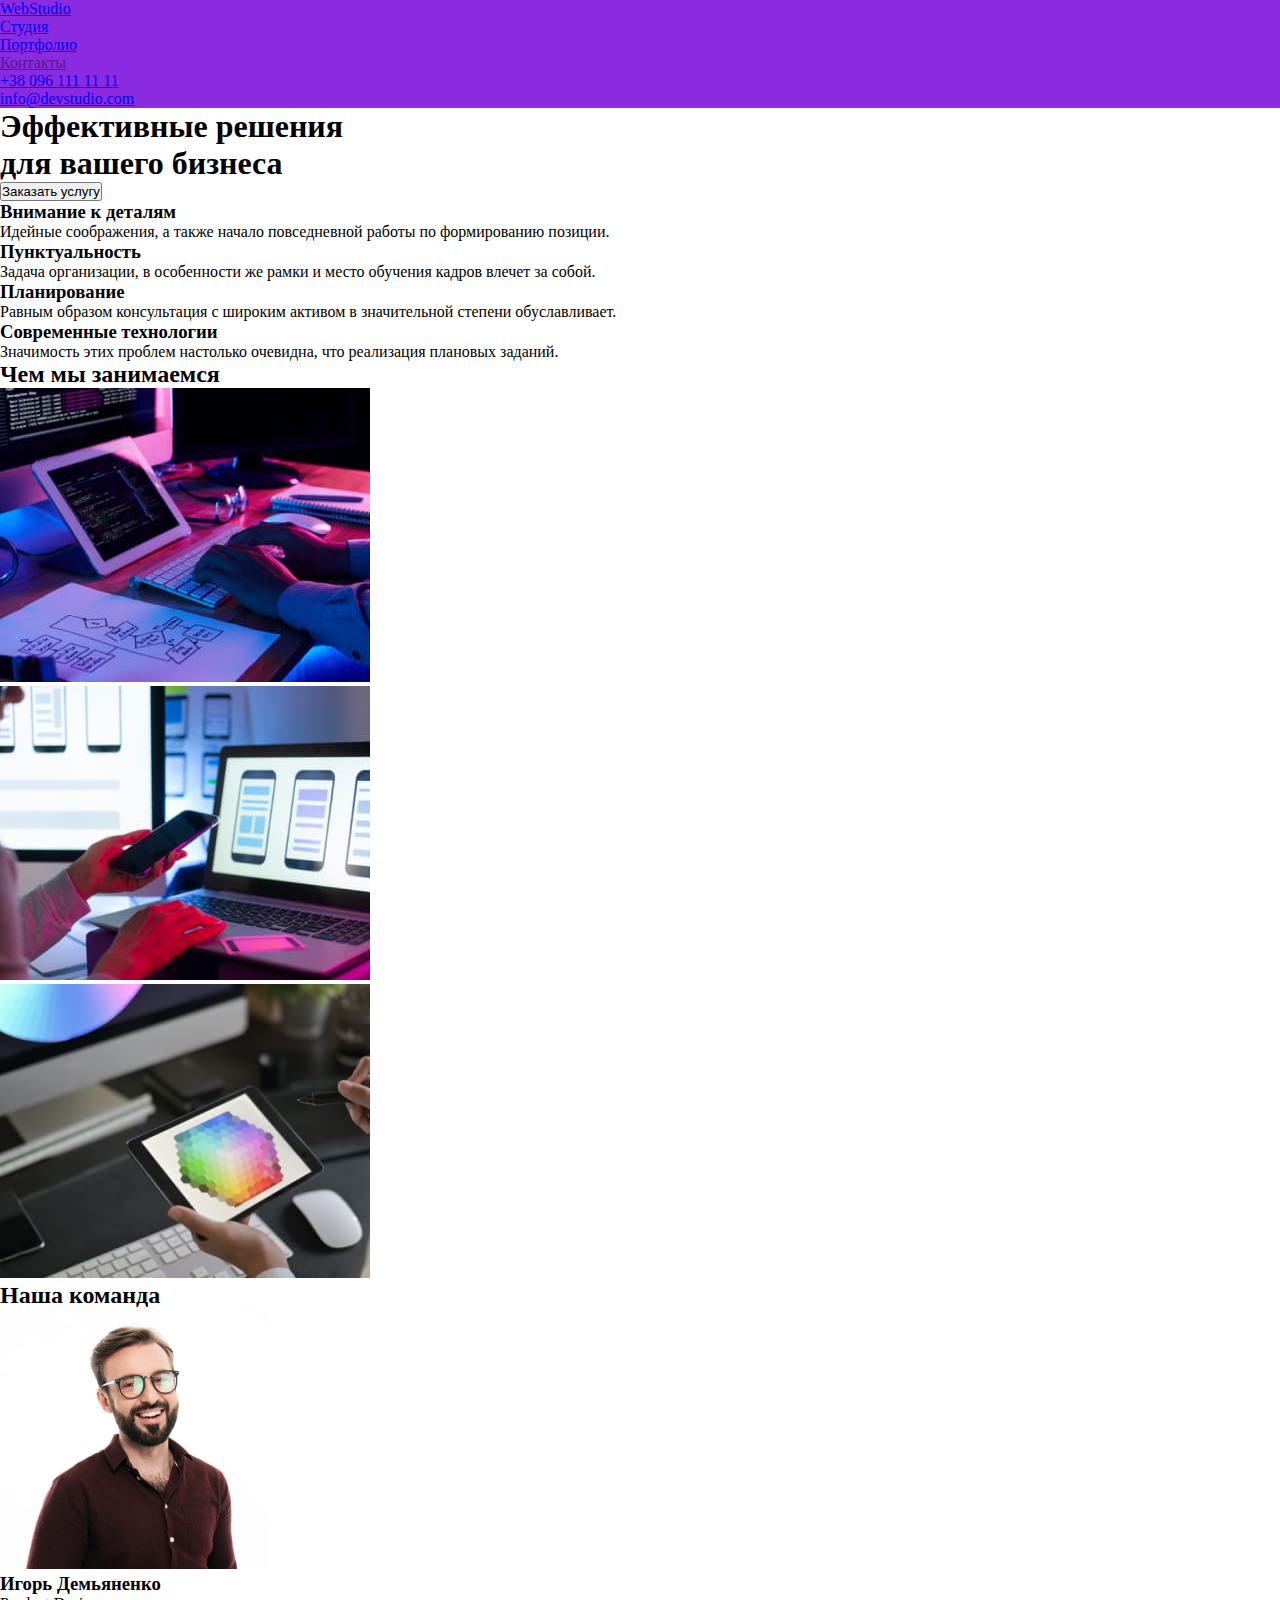
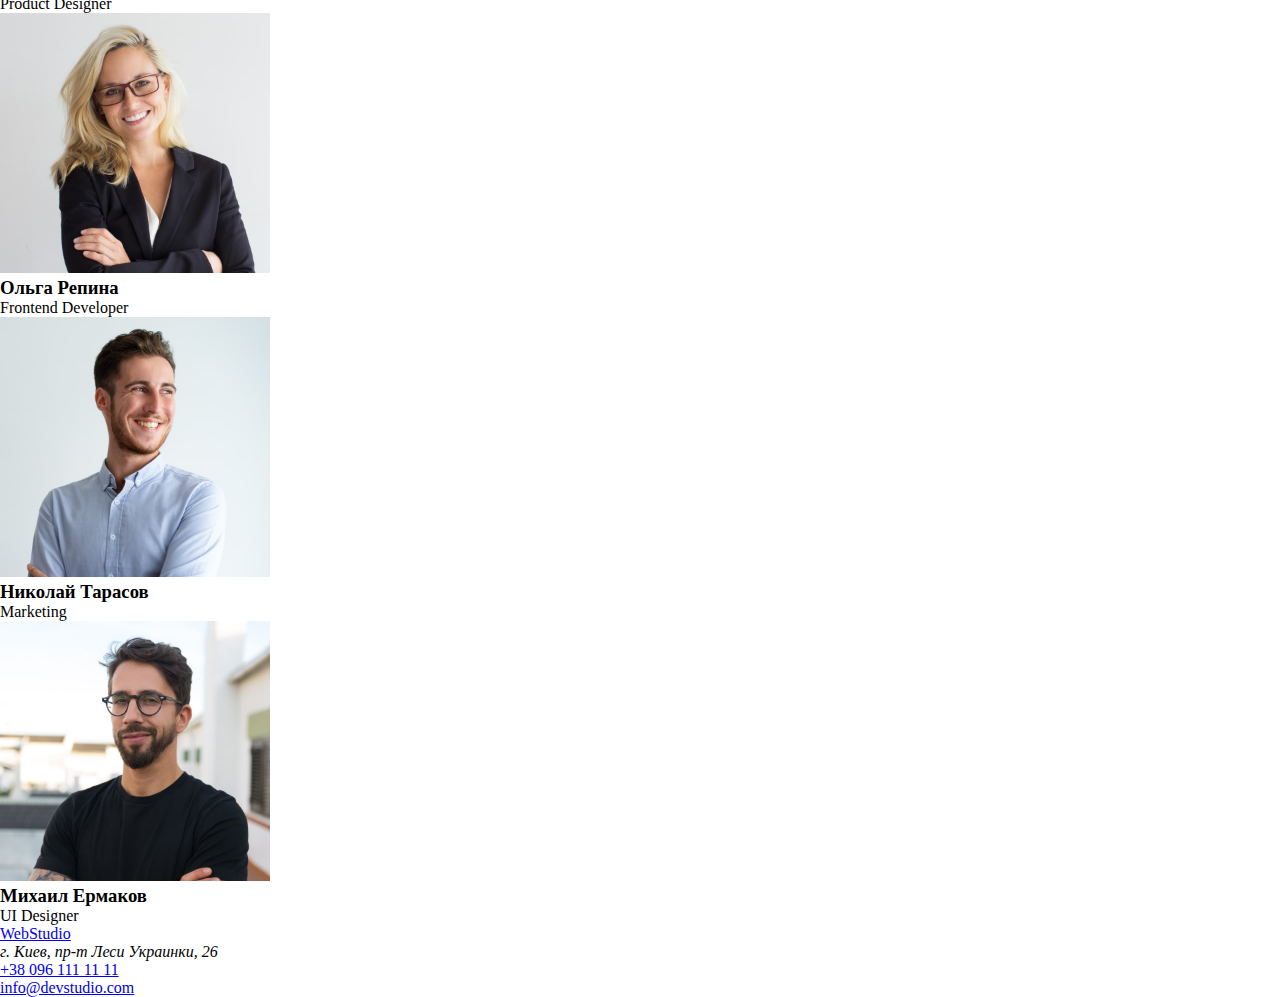
==== index.html @ 31f08da9 "added file" ====
<!DOCTYPE html>
<html lang="ru">
  <head>
    <meta charset="UTF-8" />
    <meta http-equiv="X-UA-Compatible" content="IE=edge" />
    <meta name="viewport" content="width=device-width, initial-scale=1.0" />
    <title>Document</title>
    <link rel="preconnect" href="https://fonts.googleapis.com" />
    <link rel="preconnect" href="https://fonts.gstatic.com" crossorigin />
    <link
      href="https://fonts.googleapis.com/css2?family=Montserrat:wght@400;700&display=swap"
      rel="stylesheet"
    />
    <link rel="stylesheet" href="./css/styles.css" />
  </head>

  <body class="oll-page">
    <!-- header section -->
    <header class="header">
      <a lang="en" href="index.html"
        >Web<span class="logo_black">Studio</span></a
      >
      <nav class="cite-nav">
        <ul>
          <li><a href="./index.html">Студия</a></li>
          <li><a href="./portfolio.html">Портфолио</a></li>
          <li><a href="">Контакты</a></li>
        </ul>
      </nav>
      <ul>
        <li>
          <a href="tel:+380961111111">+38 096 111 11 11</a>
        </li>
        <li>
          <a href="mailto:info@devstudio.com">info@devstudio.com</a>
        </li>
      </ul>
    </header>
    <!-- main content section -->
    <main>
      <!-- heat section -->
      <section>
        <h1>Эффективные решения<br />для вашего бизнеса</h1>
        <button type="button">Заказать услугу</button>
      </section>
      <!--features section  -->
      <section>
        <ul>
          <li>
            <h3>Внимание к деталям</h3>
            <p>
              Идейные соображения, а также начало повседневной работы по
              формированию позиции.
            </p>
          </li>
          <li>
            <h3>Пунктуальность</h3>
            <p>
              Задача организации, в особенности же рамки и место обучения кадров
              влечет за собой.
            </p>
          </li>
          <li>
            <h3>Планирование</h3>
            <p>
              Равным образом консультация с широким активом в значительной
              степени обуславливает.
            </p>
          </li>
          <li>
            <h3>Современные технологии</h3>
            <p>
              Значимость этих проблем настолько очевидна, что реализация
              плановых заданий.
            </p>
          </li>
        </ul>
      </section>
      <!-- what_we_do section -->
      <section>
        <h2>Чем мы занимаемся</h2>
        <ul>
          <li>
            <img
              src="./images/box-1.jpg"
              alt="процесс разработки"
              width="370"
              height="294"
            />
          </li>
          <li>
            <img
              src="./images/box-2.jpg"
              alt="оформление мобильного преложения"
              width="370"
              height="294"
            />
          </li>
          <li>
            <img
              src="./images/box-3.jpg"
              alt="палитра цветов на планшете"
              width="370"
              height="294"
            />
          </li>
        </ul>
      </section>
      <!-- Our team section -->
      <section class="our_team">
        <h2>Наша команда</h2>
        <ul>
          <li>
            <img
              src="./images/img.jpg"
              alt="Игорь Демьяненко"
              width="270"
              height="260"
            />
            <h3>Игорь Демьяненко</h3>
            <p lang="en">Product Designer</p>
          </li>
          <li>
            <img
              src="./images/img-1.jpg"
              alt="Ольга Репина"
              width="270"
              height="260"
            />
            <h3>Ольга Репина</h3>
            <p lang="en">Frontend Developer</p>
          </li>
          <li>
            <img
              src="./images/img-2.jpg"
              alt="Николай Тарасов"
              width="270"
              height="260"
            />
            <h3>Николай Тарасов</h3>
            <p lang="en">Marketing</p>
          </li>
          <li>
            <img
              src="./images/img-3.jpg"
              alt="Михаил Ермаков"
              width="270"
              height="260"
            />
            <h3>Михаил Ермаков</h3>
            <p lang="en">UI Designer</p>
          </li>
        </ul>
      </section>
    </main>
    <!-- footer section -->
    <footer>
      <a lang="en" href="index.html">WebStudio</a>
      <address>г. Киев, пр-т Леси Украинки, 26</address>
      <ul>
        <li>
          <a href="tel:+380961111111">+38 096 111 11 11</a>
        </li>
        <li>
          <a lang="en" href="mailto:info@devstudio.com">info@devstudio.com</a>
        </li>
      </ul>
    </footer>
  </body>
</html>
---- css/styles.css ----
* {
  margin: 0 auto;
  padding: 0;
  /* text-decoration: none; */
}

.oll-page {
  font-family: Roboto;
  font-style: normal;
  background-color: rgb(255, 255, 255);
  width: 1600px;
}
.header {
  background-color: blueviolet;
}
.cite-nav {
  color: black;
}
.cite-nav:hover,
.cite-nav:focus {
  color: red;
}
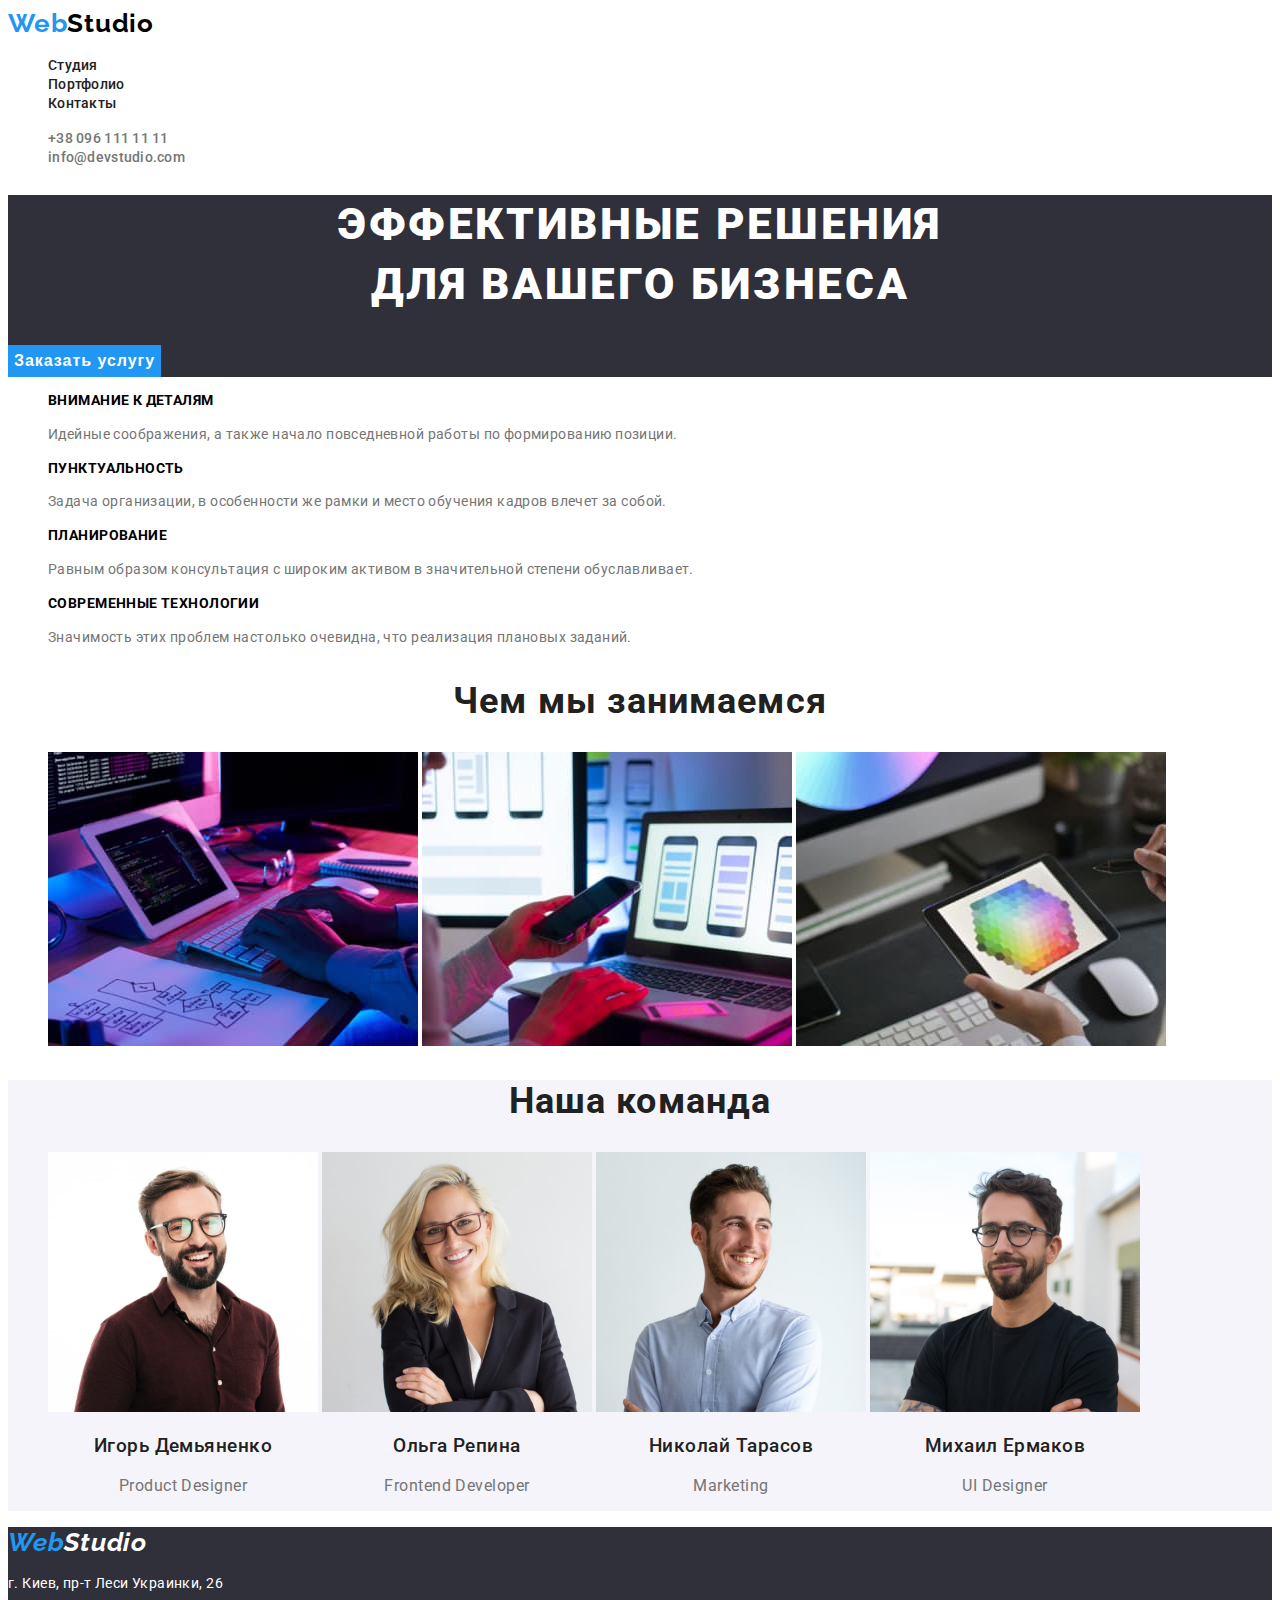
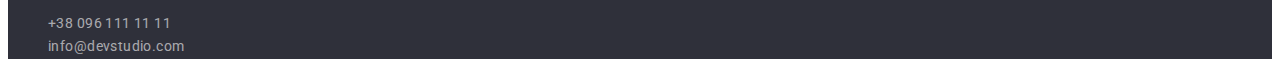
==== commit 914b2ab4: "added styles" ====
--- a/index.html
+++ b/index.html
@@ -8,96 +8,101 @@
     <link rel="preconnect" href="https://fonts.googleapis.com" />
     <link rel="preconnect" href="https://fonts.gstatic.com" crossorigin />
     <link
-      href="https://fonts.googleapis.com/css2?family=Montserrat:wght@400;700&display=swap"
+      href="https://fonts.googleapis.com/css2?family=Raleway:wght@700&family=Roboto:wght@400;500;700;900&display=swap"
       rel="stylesheet"
     />
     <link rel="stylesheet" href="./css/styles.css" />
   </head>
 
-  <body class="oll-page">
+  <body>
     <!-- header section -->
     <header class="header">
-      <a lang="en" href="index.html"
-        >Web<span class="logo_black">Studio</span></a
-      >
-      <nav class="cite-nav">
-        <ul>
-          <li><a href="./index.html">Студия</a></li>
-          <li><a href="./portfolio.html">Портфолио</a></li>
-          <li><a href="">Контакты</a></li>
+      <nav class="navigation">
+        <a class="logo logo-header link" lang="en" href="index.html">
+          <span class="logo-web">Web</span>Studio</a
+        >
+        <ul class="nav-list list">
+          <li class="nav-list-item">
+            <a class="nav-list-link link accent" href="./index.html">Студия</a>
+          </li>
+          <li class="nav-list-item">
+            <a class="nav-list-link link accent" href="./portfolio.html">Портфолио</a>
+          </li>
+          <li class="nav-list-item">
+            <a class="nav-list-link link accent" href="">Контакты</a>
+          </li>
         </ul>
       </nav>
-      <ul>
+      <ul class="list">
         <li>
-          <a href="tel:+380961111111">+38 096 111 11 11</a>
+          <a class="contact link accent" href="tel:+380961111111">+38 096 111 11 11</a>
         </li>
         <li>
-          <a href="mailto:info@devstudio.com">info@devstudio.com</a>
+          <a class="contact link accent" href="mailto:info@devstudio.com">info@devstudio.com</a>
         </li>
       </ul>
     </header>
     <!-- main content section -->
     <main>
-      <!-- heat section -->
-      <section>
-        <h1>Эффективные решения<br />для вашего бизнеса</h1>
-        <button type="button">Заказать услугу</button>
+      <!-- hero section -->
+      <section class="hero">
+        <h1 class="main-title">Эффективные решения<br />для вашего бизнеса</h1>
+        <button class="button" type="button">Заказать услугу</button>
       </section>
-      <!--features section  -->
-      <section>
-        <ul>
-          <li>
-            <h3>Внимание к деталям</h3>
-            <p>
-              Идейные соображения, а также начало повседневной работы по
-              формированию позиции.
+      <!--main features-->
+      <section class="main-features">
+        <ul class="list">
+          <li class="main-features-item">
+            <h3 class="main-features-title">Внимание к деталям</h3>
+            <p class="text">
+              Идейные соображения, а также начало повседневной работы по формированию позиции.
             </p>
           </li>
-          <li>
-            <h3>Пунктуальность</h3>
-            <p>
-              Задача организации, в особенности же рамки и место обучения кадров
-              влечет за собой.
+          <li class="main-features-item">
+            <h3 class="main-features-title">Пунктуальность</h3>
+            <p class="text">
+              Задача организации, в особенности же рамки и место обучения кадров влечет за собой.
             </p>
           </li>
-          <li>
-            <h3>Планирование</h3>
-            <p>
-              Равным образом консультация с широким активом в значительной
-              степени обуславливает.
+          <li class="main-features-item">
+            <h3 class="main-features-title">Планирование</h3>
+            <p class="text">
+              Равным образом консультация с широким активом в значительной степени обуславливает.
             </p>
           </li>
-          <li>
-            <h3>Современные технологии</h3>
-            <p>
-              Значимость этих проблем настолько очевидна, что реализация
-              плановых заданий.
+          <li class="main-features-item">
+            <h3 class="main-features-title">Современные технологии</h3>
+            <p class="text">
+              Значимость этих проблем настолько очевидна, что реализация плановых заданий.
             </p>
           </li>
         </ul>
       </section>
       <!-- what_we_do section -->
-      <section>
-        <h2>Чем мы занимаемся</h2>
-        <ul>
-          <li>
+      <section class="work-process">
+        <h2 class="sabtitle">Чем мы занимаемся</h2>
+        <ul class="work-process-list list">
+          <li class="work-process-item">
             <img
+              class="work-process-img"
               src="./images/box-1.jpg"
               alt="процесс разработки"
               width="370"
               height="294"
             />
           </li>
-          <li>
+          <li class="work-process-item">
             <img
+              class="work-process-img"
               src="./images/box-2.jpg"
               alt="оформление мобильного преложения"
               width="370"
               height="294"
             />
           </li>
-          <li>
+          <li class="work-process-item">
             <img
+              class="work-process-img"
               src="./images/box-3.jpg"
               alt="палитра цветов на планшете"
               width="370"
@@ -107,62 +112,72 @@
         </ul>
       </section>
       <!-- Our team section -->
-      <section class="our_team">
-        <h2>Наша команда</h2>
-        <ul>
-          <li>
+      <section class="our-team">
+        <h2 class="sabtitle">Наша команда</h2>
+        <ul class="employees-list list">
+          <li class="employee">
             <img
+              class="employee-img"
               src="./images/img.jpg"
               alt="Игорь Демьяненко"
               width="270"
               height="260"
             />
-            <h3>Игорь Демьяненко</h3>
-            <p lang="en">Product Designer</p>
+            <h3 class="emlooyee-name">Игорь Демьяненко</h3>
+            <p class="position" lang="en">Product Designer</p>
           </li>
-          <li>
+          <li class="employee">
             <img
+              class="employee-img"
               src="./images/img-1.jpg"
               alt="Ольга Репина"
               width="270"
               height="260"
             />
-            <h3>Ольга Репина</h3>
-            <p lang="en">Frontend Developer</p>
+            <h3 class="emlooyee-name">Ольга Репина</h3>
+            <p class="position">Frontend Developer</p>
           </li>
-          <li>
+          <li class="employee">
             <img
+              class="employee-img"
               src="./images/img-2.jpg"
               alt="Николай Тарасов"
               width="270"
               height="260"
             />
-            <h3>Николай Тарасов</h3>
-            <p lang="en">Marketing</p>
+            <h3 class="emlooyee-name">Николай Тарасов</h3>
+            <p class="position">Marketing</p>
           </li>
-          <li>
+          <li class="employee">
             <img
+              class="employee-img"
               src="./images/img-3.jpg"
               alt="Михаил Ермаков"
               width="270"
               height="260"
             />
-            <h3>Михаил Ермаков</h3>
-            <p lang="en">UI Designer</p>
+            <h3 class="emlooyee-name">Михаил Ермаков</h3>
+            <p class="position">UI Designer</p>
           </li>
         </ul>
       </section>
     </main>
     <!-- footer section -->
-    <footer>
-      <a lang="en" href="index.html">WebStudio</a>
-      <address>г. Киев, пр-т Леси Украинки, 26</address>
-      <ul>
+    <footer class="footer">
+      <address>
+        <a class="logo logo-footer link" lang="en" href="index.html">
+          <span class="logo-web">Web</span>Studio
+        </a>
+        <p class="address">г. Киев, пр-т Леси Украинки, 26</p>
+      </address>
+      <ul class="list">
         <li>
-          <a href="tel:+380961111111">+38 096 111 11 11</a>
+          <a class="link contact-footer accent" href="tel:+380961111111">+38 096 111 11 11</a>
         </li>
         <li>
-          <a lang="en" href="mailto:info@devstudio.com">info@devstudio.com</a>
+          <a class="link contact-footer accent" lang="en" href="mailto:info@devstudio.com"
+            >info@devstudio.com</a
+          >
         </li>
       </ul>
     </footer>
--- a/css/styles.css
+++ b/css/styles.css
@@ -1,22 +1,192 @@
-* {
-  margin: 0 auto;
-  padding: 0;
-  /* text-decoration: none; */
+:root {
+  --primary-font-family: 'Roboto', sans-serif;
+  --secondary-font-family: 'Raleway', sans-serif;
+  --accent-color: #2196f3;
+  --primary-title-color: #212121;
+  --secondary-title-color: #ffffff;
+  --text-color: #757575;
+  --primary-logo-color: #000000;
+  --secondary-logo-color: #ffffff;
+  --secondary-background-color: #2f303a;
+  --button-hover: #188ce8;
 }
 
-.oll-page {
-  font-family: Roboto;
+.list {
+  list-style: none;
+}
+.link {
+  text-decoration: none;
+}
+
+body {
+  font-family: var(--primary-font-family);
+}
+
+.accent:hover,
+.accent:focus {
+  color: var(--accent-color);
+}
+
+.logo-web {
+  color: var(--accent-color);
+}
+
+.sabtitle {
+  color: var(--primary-title-color);
+  font-weight: bold;
+  font-size: 36px;
+  line-height: 1.17;
+  text-align: center;
+  letter-spacing: 0.03em;
+}
+
+/* ======START HEADER====== */
+
+.logo {
+  font-family: var(--secondary-font-family);
+  font-weight: 700;
+  font-size: 26px;
+  line-height: 1.19;
+  letter-spacing: 0.03em;
+}
+.logo-header {
+  color: var(--primary-logo-color);
+}
+.logo-footer {
+  color: var(--secondary-logo-color);
+}
+
+.nav-list-link {
+  color: var(--primary-title-color);
+  font-weight: 500;
+  font-size: 14px;
+  line-height: 1.14;
+  letter-spacing: 0.02em;
+}
+
+/* .nav-list-link:hover,
+.nav-list-link:focus {
+  color: var(--accent-color);
+} */
+
+.contact {
+  color: var(--text-color);
+  font-weight: 500;
+  font-size: 14px;
+  line-height: 1.14;
+  letter-spacing: 0.02em;
+}
+
+/* .contact:hover,
+.contact:focus {
+  color: var(--accent-color);
+} */
+
+/* ======END HEADER====== */
+
+/* ======START HERO====== */
+
+.hero {
+  background-color: var(--secondary-background-color);
+}
+
+.main-title {
+  color: var(--secondary-title-color);
+  font-weight: 900;
+  font-size: 44px;
+  line-height: 1.36;
+  text-align: center;
+  letter-spacing: 0.06em;
+  text-transform: uppercase;
+}
+
+.button {
+  color: var(--secondary-title-color);
+  background-color: var(--accent-color);
+  border: none;
+  font-weight: bold;
+  font-size: 16px;
+  line-height: 1.88;
+  text-align: center;
+  letter-spacing: 0.06em;
+  cursor: pointer;
+}
+.button:hover,
+.button:focus {
+  background-color: var(--button-hover);
+}
+
+/* ======END HERO====== */
+
+/* ======START MAIN FEATURES====== */
+
+.main-features-title {
+  font-weight: bold;
+  font-size: 14px;
+  line-height: 1.14;
+  letter-spacing: 0.03em;
+  text-transform: uppercase;
+}
+.text {
+  color: var(--text-color);
+  font-size: 14px;
+  line-height: 1.71;
+  letter-spacing: 0.03em;
+}
+
+/* ======END MAIN FEATURES====== */
+
+/* ======START WORK PROCESS====== */
+.work-process-item {
+  display: inline-block;
+}
+/* ======END WORK PROCESS====== */
+
+/* ======START OUR TEAM====== */
+
+.our-team {
+  background: #f5f4fa;
+}
+
+.employee {
+  text-align: center;
+  display: inline-block;
+  line-height: 1.19;
+  letter-spacing: 0.03em;
+}
+
+.emlooyee-name {
+  color: var(--primary-title-color);
+  font-weight: 500;
+}
+
+.position {
+  color: var(--text-color);
+  font-weight: normal;
+}
+/* ======END OUR TEAM====== */
+
+/* ======START FOOTER====== */
+
+.footer {
+  background-color: var(--secondary-background-color);
+  color: var(--secondary-title-color);
+}
+
+.address {
   font-style: normal;
-  background-color: rgb(255, 255, 255);
-  width: 1600px;
+  font-weight: normal;
+  font-size: 14px;
+  line-height: 1.71;
+  letter-spacing: 0.03em;
 }
-.header {
-  background-color: blueviolet;
+
+.contact-footer {
+  color: rgba(255, 255, 255, 0.6);
+  font-weight: normal;
+  font-size: 14px;
+  line-height: 1.71;
+  letter-spacing: 0.03em;
 }
-.cite-nav {
-  color: black;
-}
-.cite-nav:hover,
-.cite-nav:focus {
-  color: red;
-}
+
+/* ======END FOOTER====== */ ;
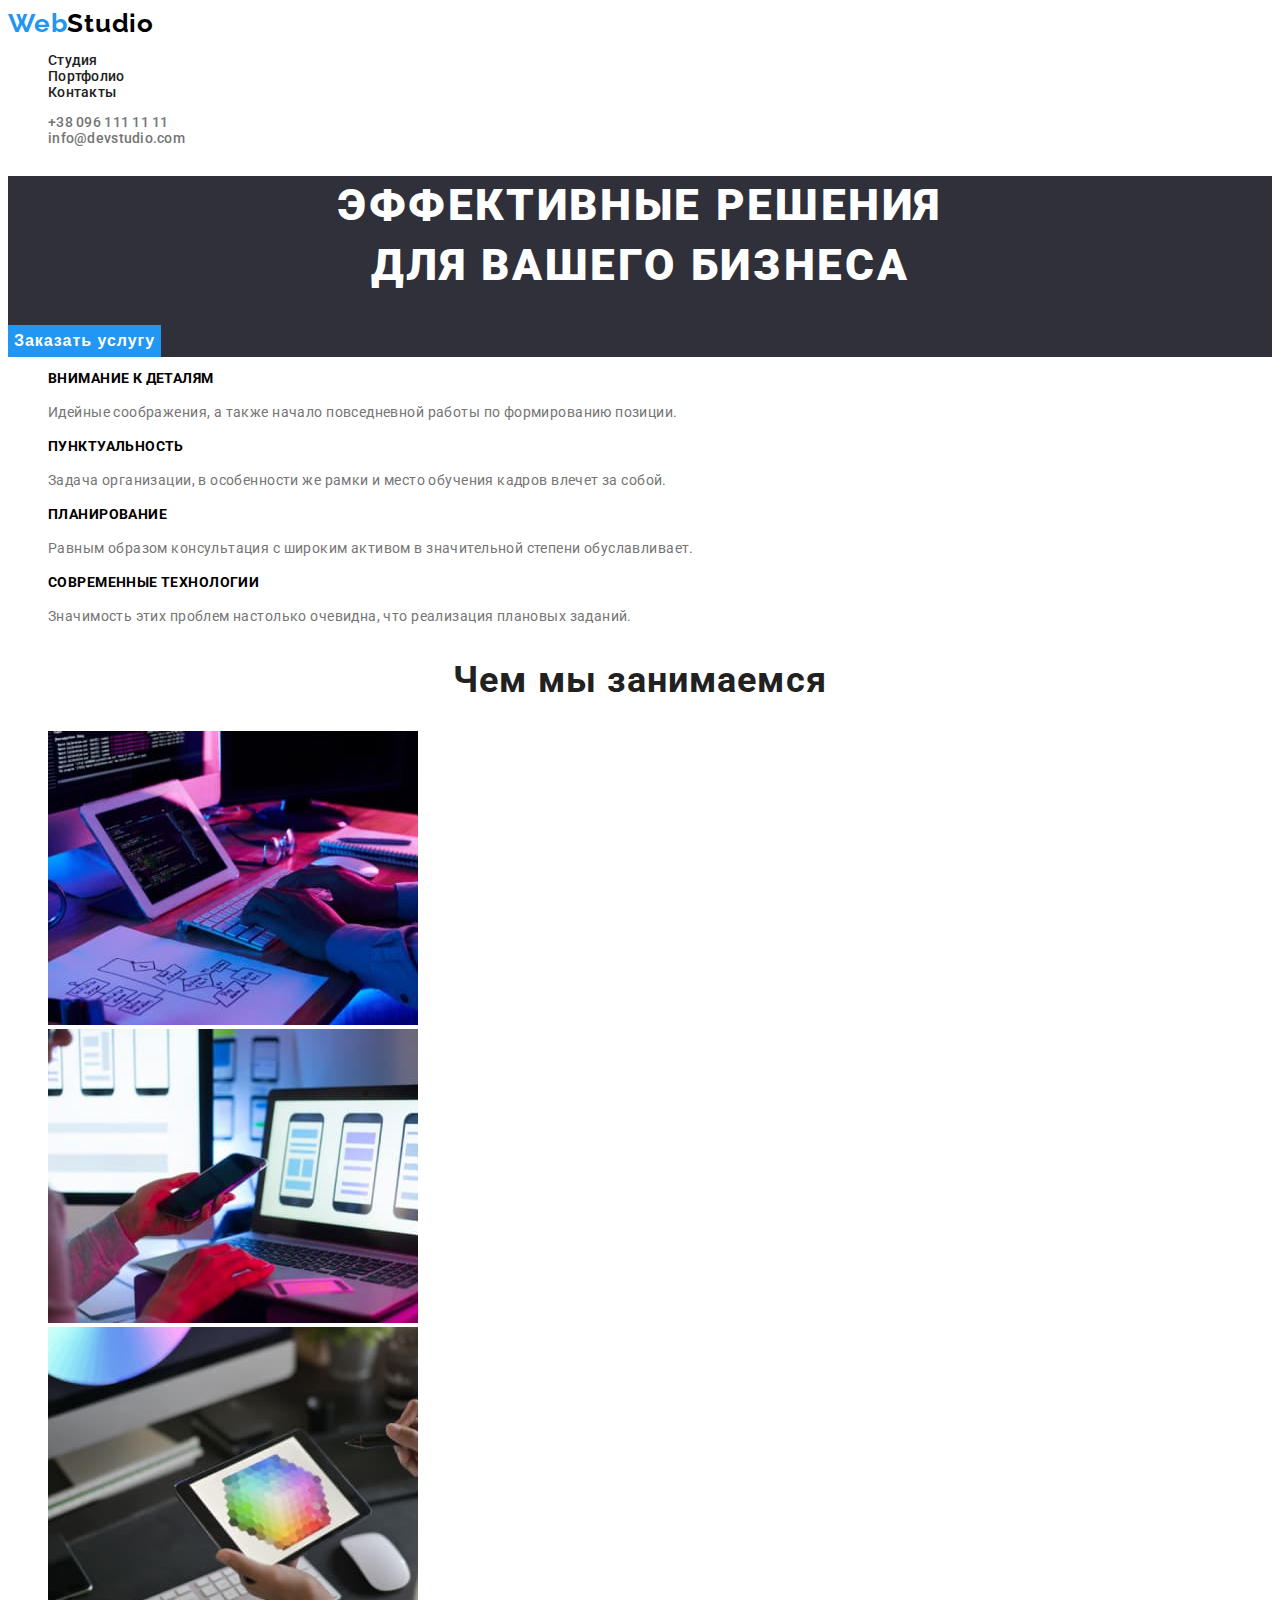
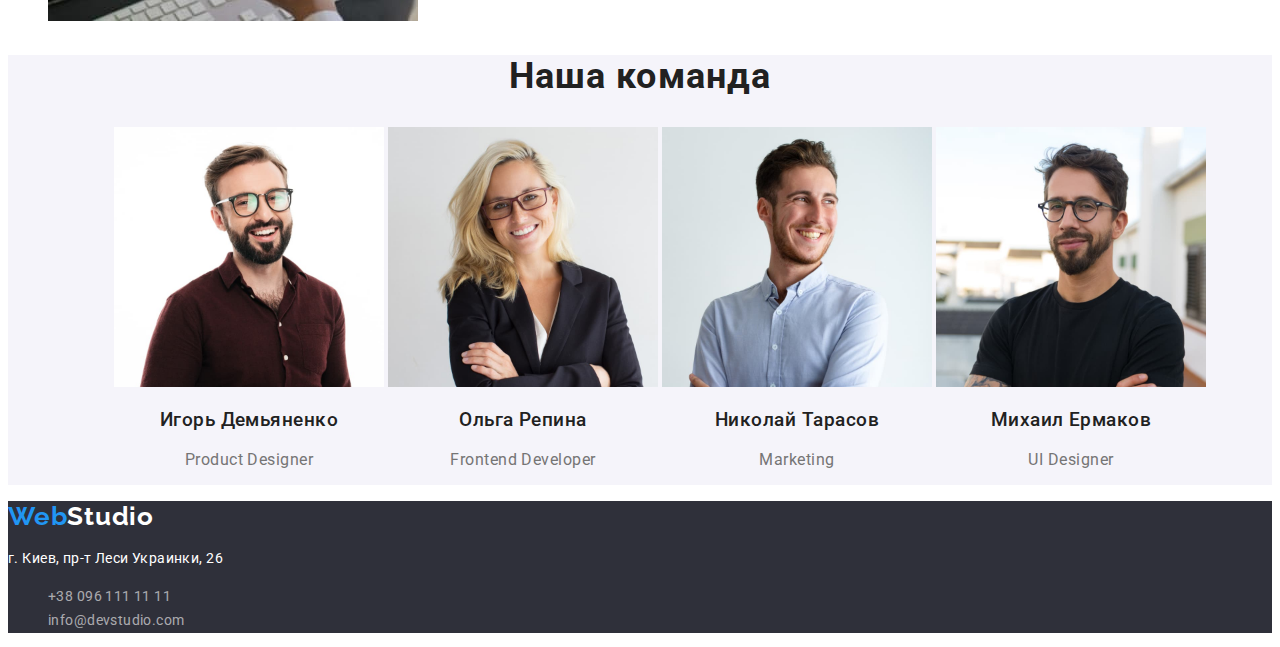
==== commit 2cd69bc0: "improve styles" ====
--- a/index.html
+++ b/index.html
@@ -50,7 +50,7 @@
         <button class="button" type="button">Заказать услугу</button>
       </section>
       <!--main features-->
-      <section class="main-features">
+      <section class="main-features description">
         <ul class="list">
           <li class="main-features-item">
             <h3 class="main-features-title">Внимание к деталям</h3>
@@ -163,12 +163,12 @@
       </section>
     </main>
     <!-- footer section -->
-    <footer class="footer">
-      <address>
+    <footer class="footer description">
+      <address class="address">
         <a class="logo logo-footer link" lang="en" href="index.html">
           <span class="logo-web">Web</span>Studio
         </a>
-        <p class="address">г. Киев, пр-т Леси Украинки, 26</p>
+        <p>г. Киев, пр-т Леси Украинки, 26</p>
       </address>
       <ul class="list">
         <li>
--- a/css/styles.css
+++ b/css/styles.css
@@ -22,6 +22,8 @@
   font-family: var(--primary-font-family);
 }
 
+/* =====START COMPONENTS===== */
+
 .accent:hover,
 .accent:focus {
   color: var(--accent-color);
@@ -40,7 +42,21 @@
   letter-spacing: 0.03em;
 }
 
+.description {
+  font-size: 14px;
+  line-height: 1.71;
+  letter-spacing: 0.03em;
+}
+
+/* =====END COMPONENTS===== */
+
 /* ======START HEADER====== */
+.header {
+  font-weight: 500;
+  font-size: 14px;
+  line-height: 1.14;
+  letter-spacing: 0.02em;
+}
 
 .logo {
   font-family: var(--secondary-font-family);
@@ -52,35 +68,14 @@
 .logo-header {
   color: var(--primary-logo-color);
 }
-.logo-footer {
-  color: var(--secondary-logo-color);
-}
 
 .nav-list-link {
   color: var(--primary-title-color);
-  font-weight: 500;
-  font-size: 14px;
-  line-height: 1.14;
-  letter-spacing: 0.02em;
 }
-
-/* .nav-list-link:hover,
-.nav-list-link:focus {
-  color: var(--accent-color);
-} */
 
 .contact {
   color: var(--text-color);
-  font-weight: 500;
-  font-size: 14px;
-  line-height: 1.14;
-  letter-spacing: 0.02em;
 }
-
-/* .contact:hover,
-.contact:focus {
-  color: var(--accent-color);
-} */
 
 /* ======END HEADER====== */
 
@@ -129,23 +124,26 @@
 }
 .text {
   color: var(--text-color);
-  font-size: 14px;
-  line-height: 1.71;
-  letter-spacing: 0.03em;
 }
 
 /* ======END MAIN FEATURES====== */
 
 /* ======START WORK PROCESS====== */
+
 .work-process-item {
-  display: inline-block;
+  /* display: inline-block; */
 }
+
 /* ======END WORK PROCESS====== */
 
 /* ======START OUR TEAM====== */
 
 .our-team {
   background: #f5f4fa;
+}
+
+.employees-list {
+  text-align: center;
 }
 
 .employee {
@@ -173,20 +171,16 @@
   color: var(--secondary-title-color);
 }
 
+.logo-footer {
+  color: var(--secondary-logo-color);
+}
+
 .address {
   font-style: normal;
-  font-weight: normal;
-  font-size: 14px;
-  line-height: 1.71;
-  letter-spacing: 0.03em;
 }
 
 .contact-footer {
   color: rgba(255, 255, 255, 0.6);
-  font-weight: normal;
-  font-size: 14px;
-  line-height: 1.71;
-  letter-spacing: 0.03em;
 }
 
 /* ======END FOOTER====== */ ;
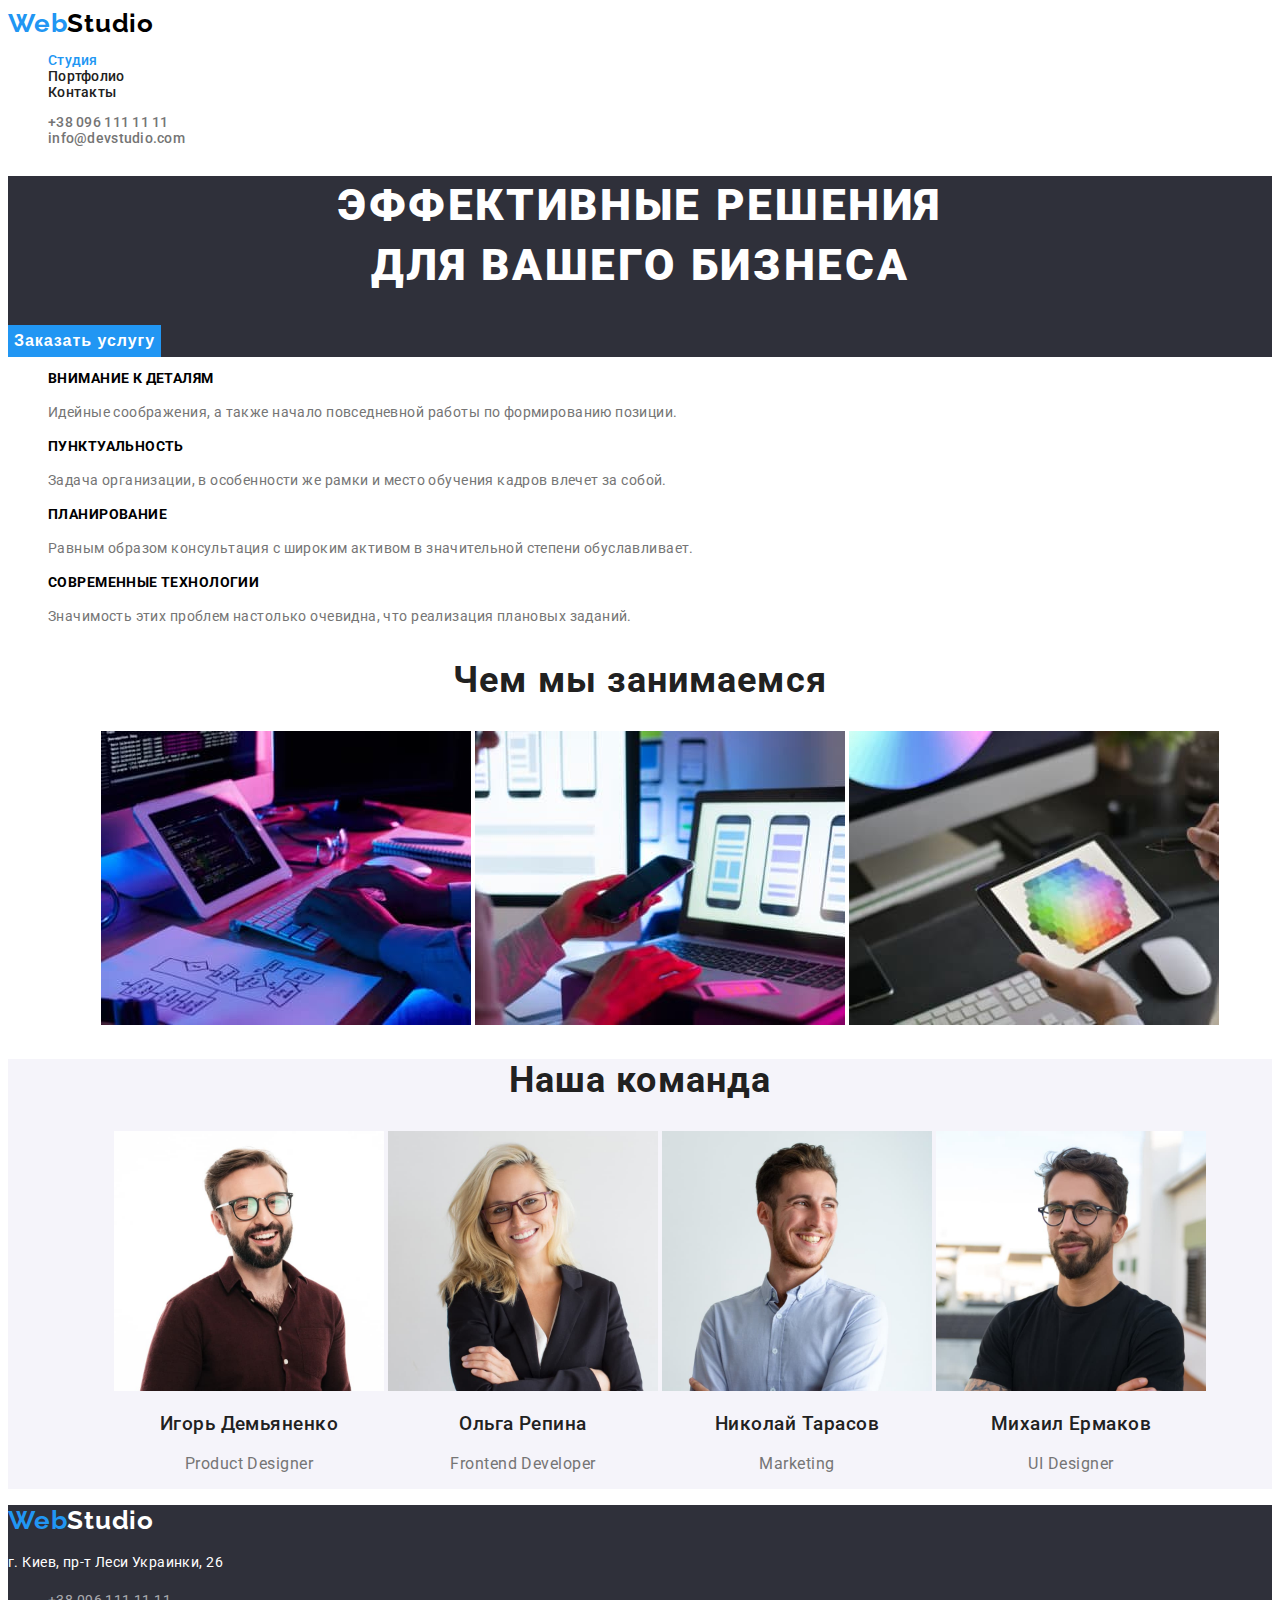
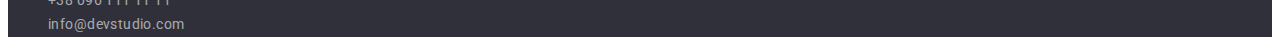
==== commit a0fd110e: "added portfolio steles" ====
--- a/index.html
+++ b/index.html
@@ -23,7 +23,7 @@
         >
         <ul class="nav-list list">
           <li class="nav-list-item">
-            <a class="nav-list-link link accent" href="./index.html">Студия</a>
+            <a class="nav-list-link link accent current" href="./index.html">Студия</a>
           </li>
           <li class="nav-list-item">
             <a class="nav-list-link link accent" href="./portfolio.html">Портфолио</a>
@@ -43,7 +43,7 @@
       </ul>
     </header>
     <!-- main content section -->
-    <main>
+    <main class="main-section">
       <!-- hero section -->
       <section class="hero">
         <h1 class="main-title">Эффективные решения<br />для вашего бизнеса</h1>
--- a/css/styles.css
+++ b/css/styles.css
@@ -7,6 +7,7 @@
   --text-color: #757575;
   --primary-logo-color: #000000;
   --secondary-logo-color: #ffffff;
+  --primery-background-color: #ffffff;
   --secondary-background-color: #2f303a;
   --button-hover: #188ce8;
 }
@@ -52,6 +53,7 @@
 
 /* ======START HEADER====== */
 .header {
+  background-color: var(--primery-background-color);
   font-weight: 500;
   font-size: 14px;
   line-height: 1.14;
@@ -73,11 +75,19 @@
   color: var(--primary-title-color);
 }
 
+.nav-list-link.current {
+  color: var(--accent-color);
+}
+
 .contact {
   color: var(--text-color);
 }
 
 /* ======END HEADER====== */
+
+.main-section {
+  background-color: var(--primery-background-color);
+}
 
 /* ======START HERO====== */
 
@@ -129,9 +139,12 @@
 /* ======END MAIN FEATURES====== */
 
 /* ======START WORK PROCESS====== */
+.work-process-list {
+  text-align: center;
+}
 
 .work-process-item {
-  /* display: inline-block; */
+  display: inline-block;
 }
 
 /* ======END WORK PROCESS====== */
@@ -183,4 +196,39 @@
   color: rgba(255, 255, 255, 0.6);
 }
 
-/* ======END FOOTER====== */ ;
+/* ======END FOOTER====== */
+
+/* PORTFOLIO */
+
+.filter-list {
+  font-weight: 500;
+  font-size: 16px;
+  line-height: 26px;
+  letter-spacing: 0.03em;
+}
+
+.filter-button {
+  background-color: #f5f4fa;
+  color: var(--primary-title-color);
+  border: none;
+}
+
+.filter-button:hover {
+  background-color: var(--accent-color);
+  color: var(--secondary-title-color);
+}
+
+.portfolio-name {
+  font-weight: bold;
+  font-size: 18px;
+  line-height: 2;
+  letter-spacing: 0.06em;
+  color: var(--primary-title-color);
+}
+.portfolio-type {
+  font-weight: normal;
+  font-size: 16px;
+  line-height: 2;
+  letter-spacing: 0.03em;
+  color: var(--text-color);
+}
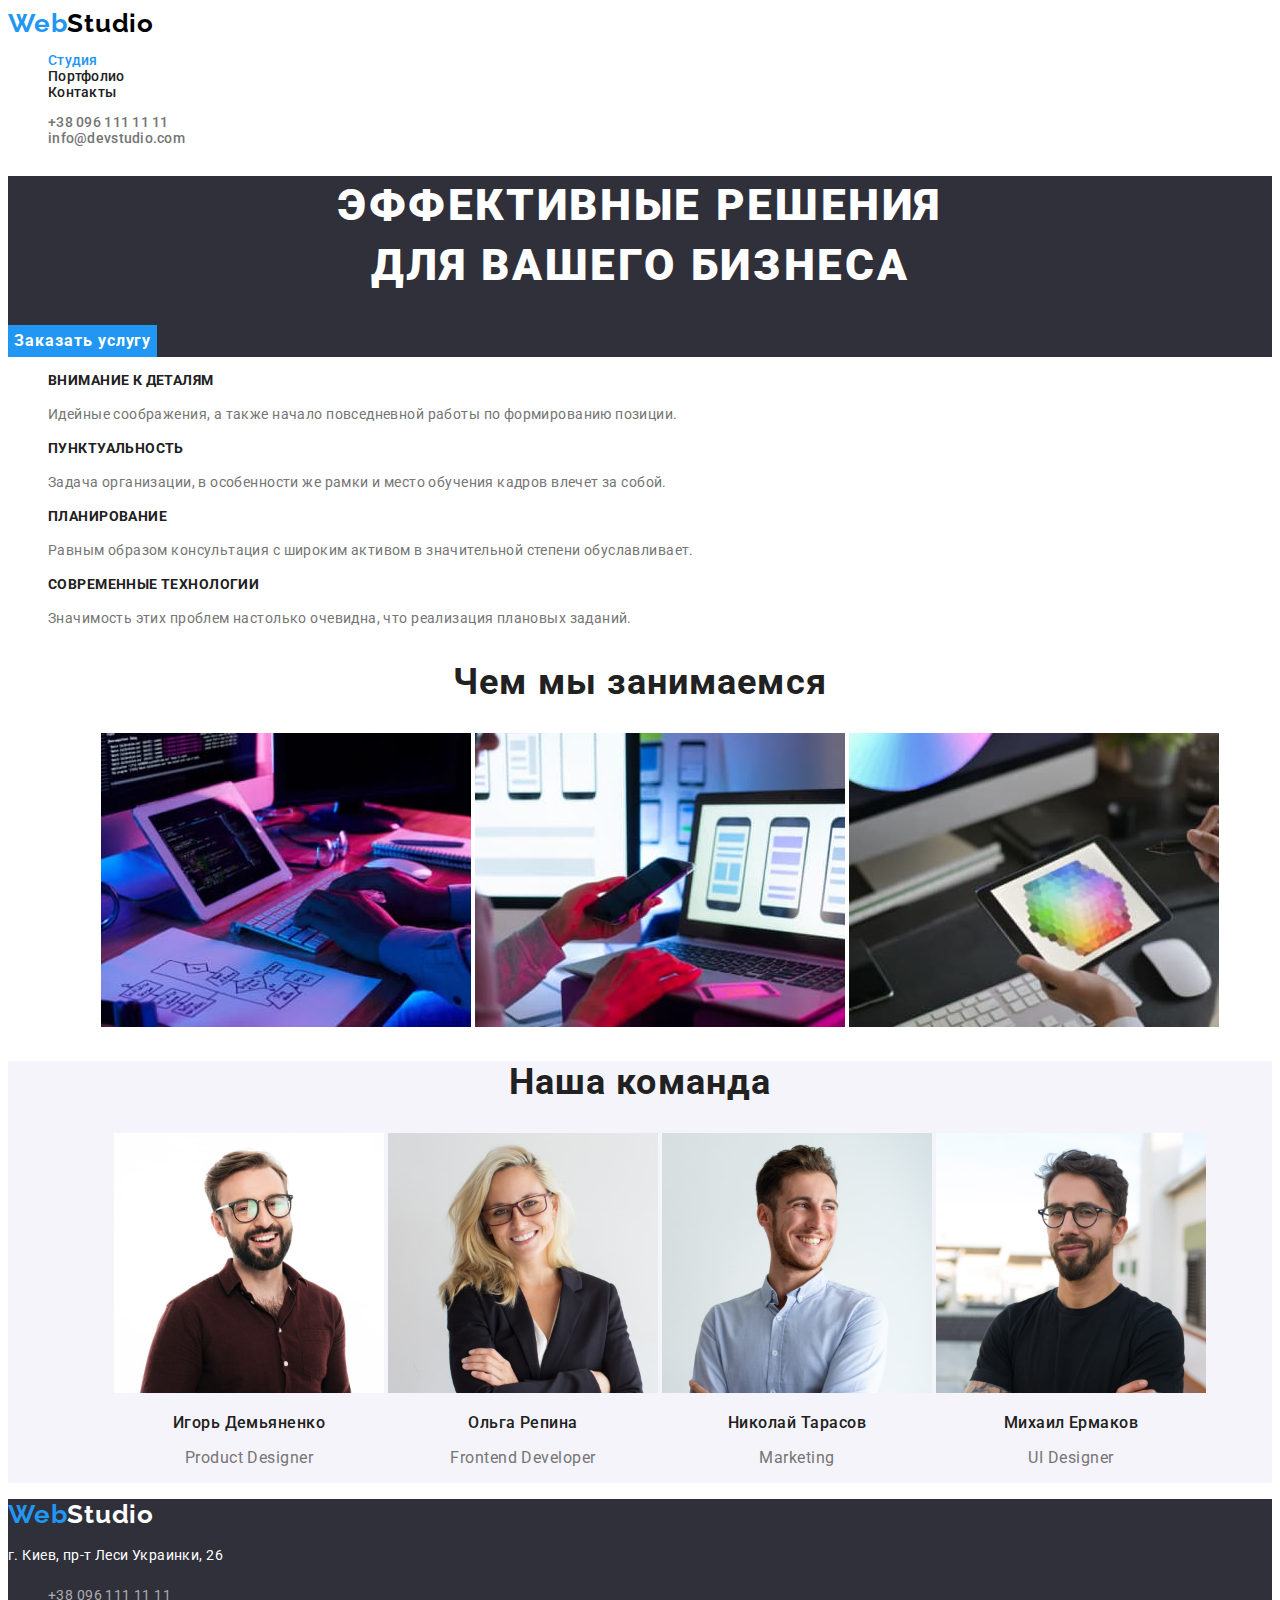
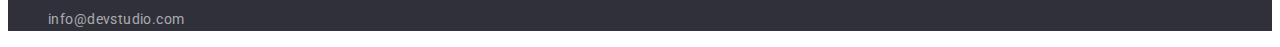
==== commit 14f2d423: "improve css" ====
--- a/index.html
+++ b/index.html
@@ -50,29 +50,29 @@
         <button class="button" type="button">Заказать услугу</button>
       </section>
       <!--main features-->
-      <section class="main-features description">
+      <section class="main-features">
         <ul class="list">
           <li class="main-features-item">
             <h3 class="main-features-title">Внимание к деталям</h3>
-            <p class="text">
+            <p class="text description">
               Идейные соображения, а также начало повседневной работы по формированию позиции.
             </p>
           </li>
           <li class="main-features-item">
             <h3 class="main-features-title">Пунктуальность</h3>
-            <p class="text">
+            <p class="text description">
               Задача организации, в особенности же рамки и место обучения кадров влечет за собой.
             </p>
           </li>
           <li class="main-features-item">
             <h3 class="main-features-title">Планирование</h3>
-            <p class="text">
+            <p class="text description">
               Равным образом консультация с широким активом в значительной степени обуславливает.
             </p>
           </li>
           <li class="main-features-item">
             <h3 class="main-features-title">Современные технологии</h3>
-            <p class="text">
+            <p class="text description">
               Значимость этих проблем настолько очевидна, что реализация плановых заданий.
             </p>
           </li>
@@ -163,19 +163,24 @@
       </section>
     </main>
     <!-- footer section -->
-    <footer class="footer description">
+    <footer class="footer">
       <address class="address">
         <a class="logo logo-footer link" lang="en" href="index.html">
           <span class="logo-web">Web</span>Studio
         </a>
-        <p>г. Киев, пр-т Леси Украинки, 26</p>
+        <p class="description">г. Киев, пр-т Леси Украинки, 26</p>
       </address>
       <ul class="list">
         <li>
-          <a class="link contact-footer accent" href="tel:+380961111111">+38 096 111 11 11</a>
+          <a class="link contact-footer accent description" href="tel:+380961111111"
+            >+38 096 111 11 11</a
+          >
         </li>
         <li>
-          <a class="link contact-footer accent" lang="en" href="mailto:info@devstudio.com"
+          <a
+            class="link contact-footer accent description"
+            lang="en"
+            href="mailto:info@devstudio.com"
             >info@devstudio.com</a
           >
         </li>
--- a/css/styles.css
+++ b/css/styles.css
@@ -21,6 +21,7 @@
 
 body {
   font-family: var(--primary-font-family);
+  color: var(--primary-title-color);
 }
 
 /* =====START COMPONENTS===== */
@@ -35,7 +36,6 @@
 }
 
 .sabtitle {
-  color: var(--primary-title-color);
   font-weight: bold;
   font-size: 36px;
   line-height: 1.17;
@@ -109,6 +109,7 @@
   color: var(--secondary-title-color);
   background-color: var(--accent-color);
   border: none;
+  font-family: var(--primary-font-family);
   font-weight: bold;
   font-size: 16px;
   line-height: 1.88;
@@ -160,20 +161,24 @@
 }
 
 .employee {
-  text-align: center;
+  /* text-align: center; */
   display: inline-block;
+}
+
+.emlooyee-name {
+  font-style: normal;
+  font-weight: 500;
+  font-size: 16px;
   line-height: 1.19;
   letter-spacing: 0.03em;
 }
 
-.emlooyee-name {
-  color: var(--primary-title-color);
-  font-weight: 500;
-}
-
 .position {
   color: var(--text-color);
   font-weight: normal;
+  font-size: 16px;
+  line-height: 1.19;
+  letter-spacing: 0.03em;
 }
 /* ======END OUR TEAM====== */
 
@@ -200,7 +205,7 @@
 
 /* PORTFOLIO */
 
-.filter-list {
+.filter-item {
   font-weight: 500;
   font-size: 16px;
   line-height: 26px;
@@ -208,12 +213,20 @@
 }
 
 .filter-button {
+  font-family: var(--primary-font-family);
   background-color: #f5f4fa;
-  color: var(--primary-title-color);
   border: none;
-}
-
-.filter-button:hover {
+  cursor: pointer;
+  font-style: normal;
+  font-weight: 500;
+  font-size: 16px;
+  line-height: 1.63;
+  text-align: center;
+  letter-spacing: 0.03em;
+}
+
+.filter-button:hover,
+.filter-button:focus {
   background-color: var(--accent-color);
   color: var(--secondary-title-color);
 }
@@ -223,12 +236,11 @@
   font-size: 18px;
   line-height: 2;
   letter-spacing: 0.06em;
-  color: var(--primary-title-color);
 }
 .portfolio-type {
   font-weight: normal;
   font-size: 16px;
-  line-height: 2;
-  letter-spacing: 0.03em;
-  color: var(--text-color);
-}
+  line-height: 1.88;
+  letter-spacing: 0.03em;
+  color: var(--text-color);
+}
